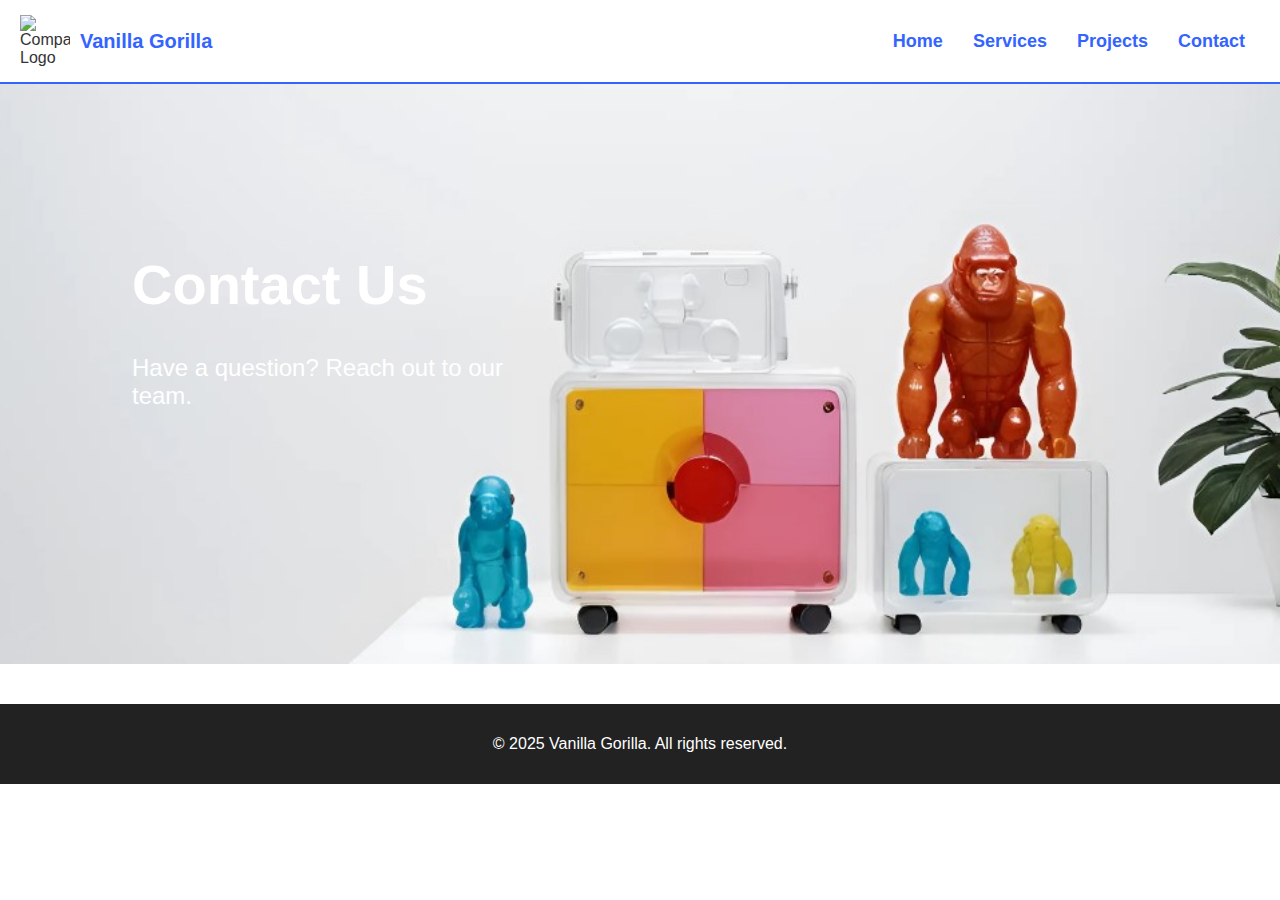
==== contact.html @ dba38d86 "Add files via upload" ====
<!DOCTYPE html>
<html lang="en">
<head>
    <meta charset="UTF-8">
    <meta name="viewport" content="width=device-width, initial-scale=1.0">
    <title>Contact Us - Vanilla Gorilla</title>
    <link rel="stylesheet" href="styles.css">
</head>
<body>

    <!-- Navigation Bar -->
    <nav>
        <div class="logo-container">
            <img src="logo.jpg" alt="Company Logo">
            <span class="company-name">Vanilla Gorilla</span>
        </div>
        <ul>
            <li><a href="index.html">Home</a></li>
            <li><a href="services.html">Services</a></li>
            <li><a href="projects.html">Projects</a></li>
            <li><a href="contact.html">Contact</a></li>
        </ul>
    </nav>

    <!-- Contact Hero Section -->
    <header>
        <div class="hero">
            <div>
                <h1>Contact Us</h1>
                <p>Have a question? Reach out to our team.</p>
            </div>
        </div>
    </header>

    <!-- Footer -->
    <footer>
        <p>&copy; 2025 Vanilla Gorilla. All rights reserved.</p>
    </footer>

</body>
</html>
---- styles.css ----
/* General Styles */
body {
    font-family: Arial, sans-serif;
    margin: 0;
    padding: 0;
    color: #333;
    background-color: #ffffff; /* White Background */
}

/* Navigation Bar */
nav {
    display: flex;
    justify-content: space-between;
    align-items: center;
    padding: 15px 20px;
    background: #ffffff; /* White Background */
    border-bottom: 2px solid #3364ff; /* Optional: Adds a blue underline */
}

/* Logo and Name */
.logo-container {
    display: flex;
    align-items: center;
}

.logo-container img {
    width: 50px; /* Adjust logo size */
    height: auto;
    margin-right: 10px;
}

.company-name {
    color: #3364ff; /* Deep Blue */
    font-size: 20px;
    font-weight: bold;
}

/* Navigation Links */
nav ul {
    list-style-type: none;
    padding: 0;
    margin: 0;
    display: flex;
    margin-left: auto; /* Push links to the right */
}

nav ul li {
    display: inline;
    margin: 0 15px;
}

nav ul li a {
    color: #3364ff; /* Deep Blue Text */
    text-decoration: none;
    font-size: 18px;
    font-weight: bold;
    transition: color 0.3s ease-in-out;
}

/* Hover Effect */
nav ul li a:hover {
    color: #2244cc; /* Slightly darker blue on hover */
}

/* Header with Background Image */
header {
    background: url('Background.jpg') no-repeat center center/cover;
    color: white;
    text-align: center;
    padding: 80px 20px;
    position: relative;
    height: 420px;
}

/* Hero Section - Move Text to Left & Make Bigger */
.hero {
    display: flex;
    justify-content: flex-start;
    align-items: center;
    text-align: left;
    padding: 50px;
    max-width: 30%;
    margin-left: 5%;
}

.hero h1 {
    font-size: 3.5em;
    font-weight: bold;
}

.hero p {
    font-size: 1.5em;
    margin-top: 10px;
}

/* Call to Action Button */
.cta-button {
    display: inline-block;
    padding: 15px 25px;
    margin-top: 20px;
    background-color: #ff9900;
    color: white;
    text-decoration: none;
    font-size: 1.2em;
    font-weight: bold;
    border-radius: 5px;
}

.cta-button:hover {
    background-color: #ff6600;
}

/* Responsive Design */
@media (max-width: 768px) {
    header {
        height: 80vh;
        padding: 60px 15px;
    }

    .hero {
        max-width: 90%;
        margin-left: 5%;
    }

    .hero h1 {
        font-size: 2.5em;
    }

    .hero p {
        font-size: 1.2em;
    }
}

/* Footer */
footer {
    background: #222;
    color: white;
    text-align: center;
    padding: 15px;
    margin-top: 40px;
}
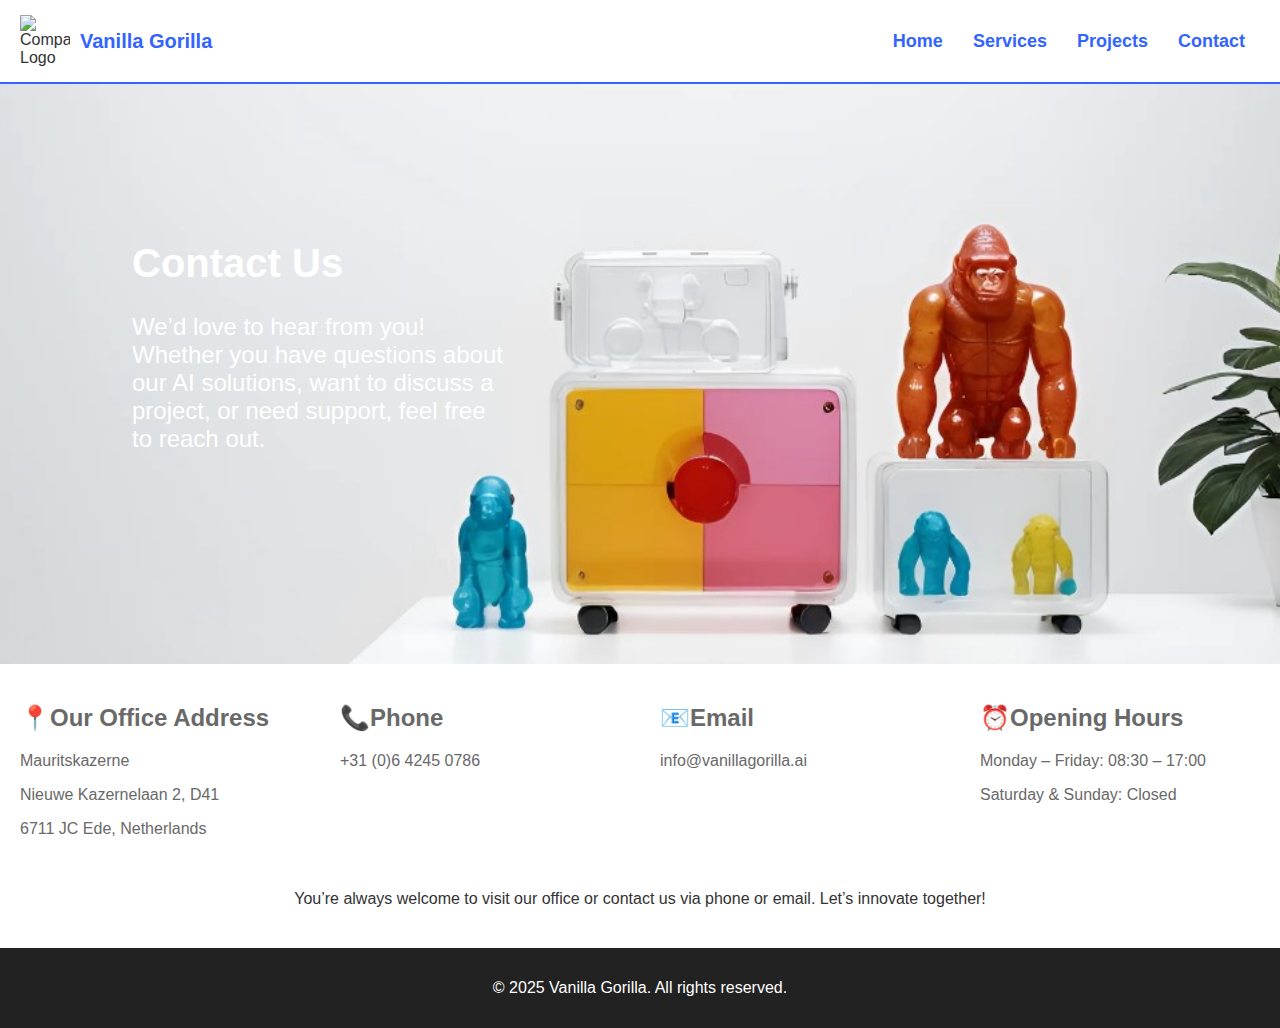
==== commit d42d1b93: "input contents" ====
--- a/contact.html
+++ b/contact.html
@@ -1,11 +1,13 @@
 <!DOCTYPE html>
 <html lang="en">
+
 <head>
     <meta charset="UTF-8">
     <meta name="viewport" content="width=device-width, initial-scale=1.0">
-    <title>Contact Us - Vanilla Gorilla</title>
+    <title>Vanilla Gorilla - AI Solutions</title>
     <link rel="stylesheet" href="styles.css">
 </head>
+
 <body>
 
     <!-- Navigation Bar -->
@@ -22,20 +24,57 @@
         </ul>
     </nav>
 
-    <!-- Contact Hero Section -->
+    <!-- Hero Section -->
     <header>
         <div class="hero">
             <div>
-                <h1>Contact Us</h1>
-                <p>Have a question? Reach out to our team.</p>
+                <h1>Contact Us
+                </h1>
+                <p>We’d love to hear from you! Whether you have questions about our AI solutions, want to discuss a
+                    project, or need support, feel free to reach out.
+                </p>
             </div>
         </div>
     </header>
+    <div class="column-container">
+        <div class="column">
+            <div>
+                <h2 class="column-text">📍Our Office Address</h2>
+                <p class="column-text">Mauritskazerne</p>
+                <p class="column-text">Nieuwe Kazernelaan 2, D41</p>
+                <p class="column-text">6711 JC Ede, Netherlands</p>
+            </div>
+        </div>
 
-    <!-- Footer -->
+        <div class="column">
+            <div>
+                <h2 class="column-text">📞Phone</h2>
+                <p class="column-text">+31 (0)6 4245 0786</p>
+            </div>
+        </div>
+
+        <div class="column">
+            <div>
+                <h2 class="column-text">📧Email</h2>
+                <p class="column-text">info@vanillagorilla.ai
+                </p>
+            </div>
+        </div>
+        <div class="column">
+            <div>
+                <h2 class="column-text">⏰Opening Hours
+                </h2>
+                <p class="column-text">Monday – Friday: 08:30 – 17:00</p>
+                <p class="column-text">Saturday & Sunday: Closed</p>
+            </div>
+        </div>
+    </div>
+
+    <p class="text-center">You’re always welcome to visit our office or contact us via phone or email. Let’s innovate together!</p>
     <footer>
         <p>&copy; 2025 Vanilla Gorilla. All rights reserved.</p>
     </footer>
 
 </body>
-</html>
+
+</html>--- a/styles.css
+++ b/styles.css
@@ -13,7 +13,7 @@
     justify-content: space-between;
     align-items: center;
     padding: 15px 20px;
-    background: #ffffff; /* White Background */
+    background: #ffffff; /* White hi Background */
     border-bottom: 2px solid #3364ff; /* Optional: Adds a blue underline */
 }
 
@@ -84,7 +84,7 @@
 }
 
 .hero h1 {
-    font-size: 3.5em;
+    font-size: 2.5em;
     font-weight: bold;
 }
 
@@ -139,3 +139,24 @@
     padding: 15px;
     margin-top: 40px;
 }
+
+.column-container {
+    display: flex;
+}
+.column {
+    flex: 1;
+    padding: 20px;
+}
+
+.column li{
+    padding-top: 5px;
+    padding-bottom: 5px;
+}
+
+.column-text{
+    color: #696969;
+}
+
+.text-center{
+    text-align: center;
+}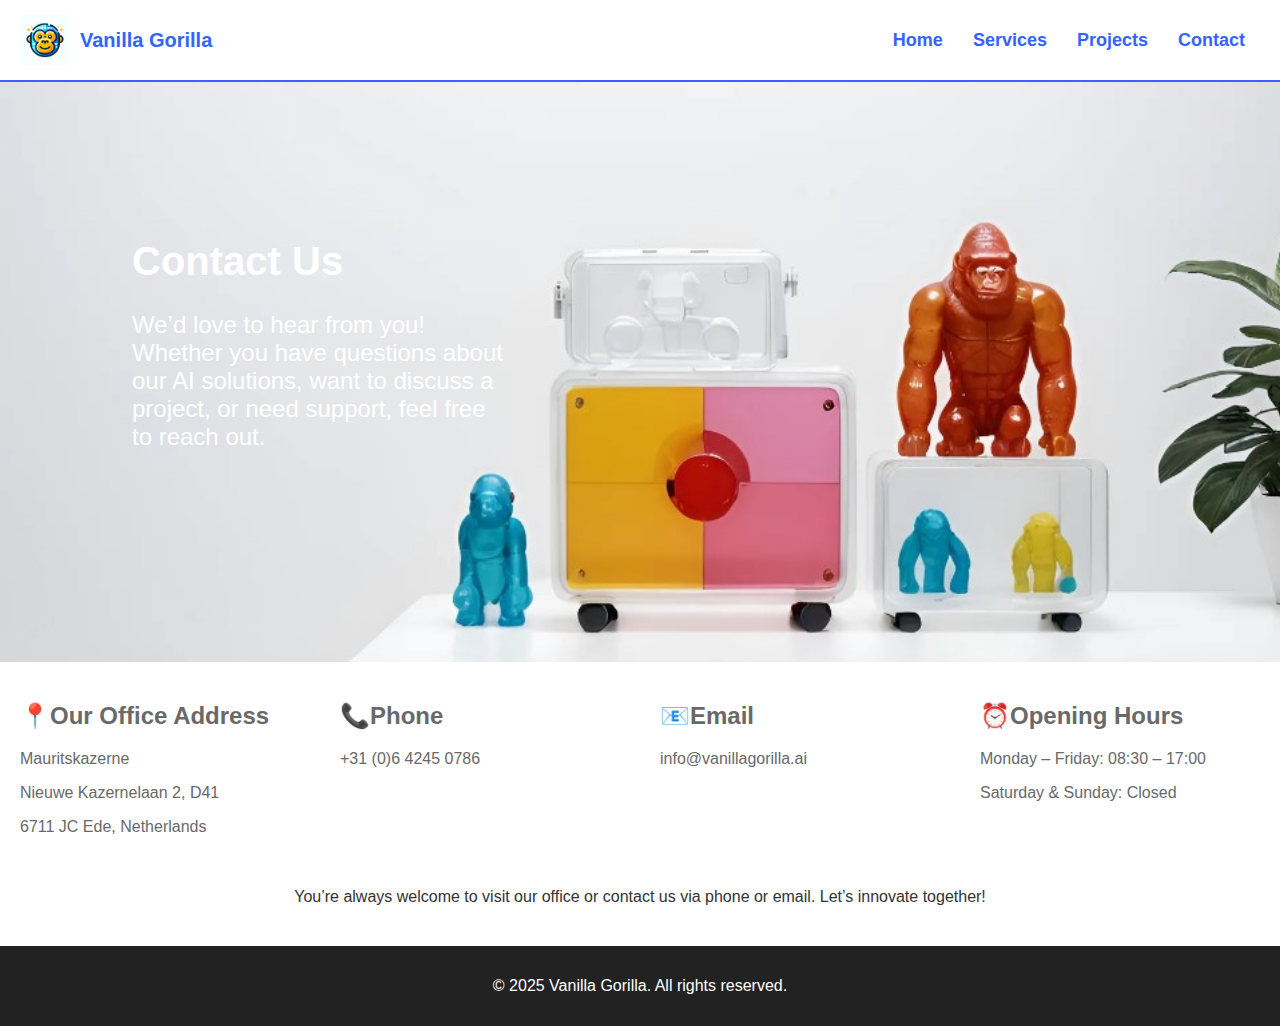
==== commit 69181400: "add project content" ====
--- a/contact.html
+++ b/contact.html
@@ -4,7 +4,7 @@
 <head>
     <meta charset="UTF-8">
     <meta name="viewport" content="width=device-width, initial-scale=1.0">
-    <title>Vanilla Gorilla - AI Solutions</title>
+    <title>Contact us - Vanilla Gorilla</title>
     <link rel="stylesheet" href="styles.css">
 </head>
 
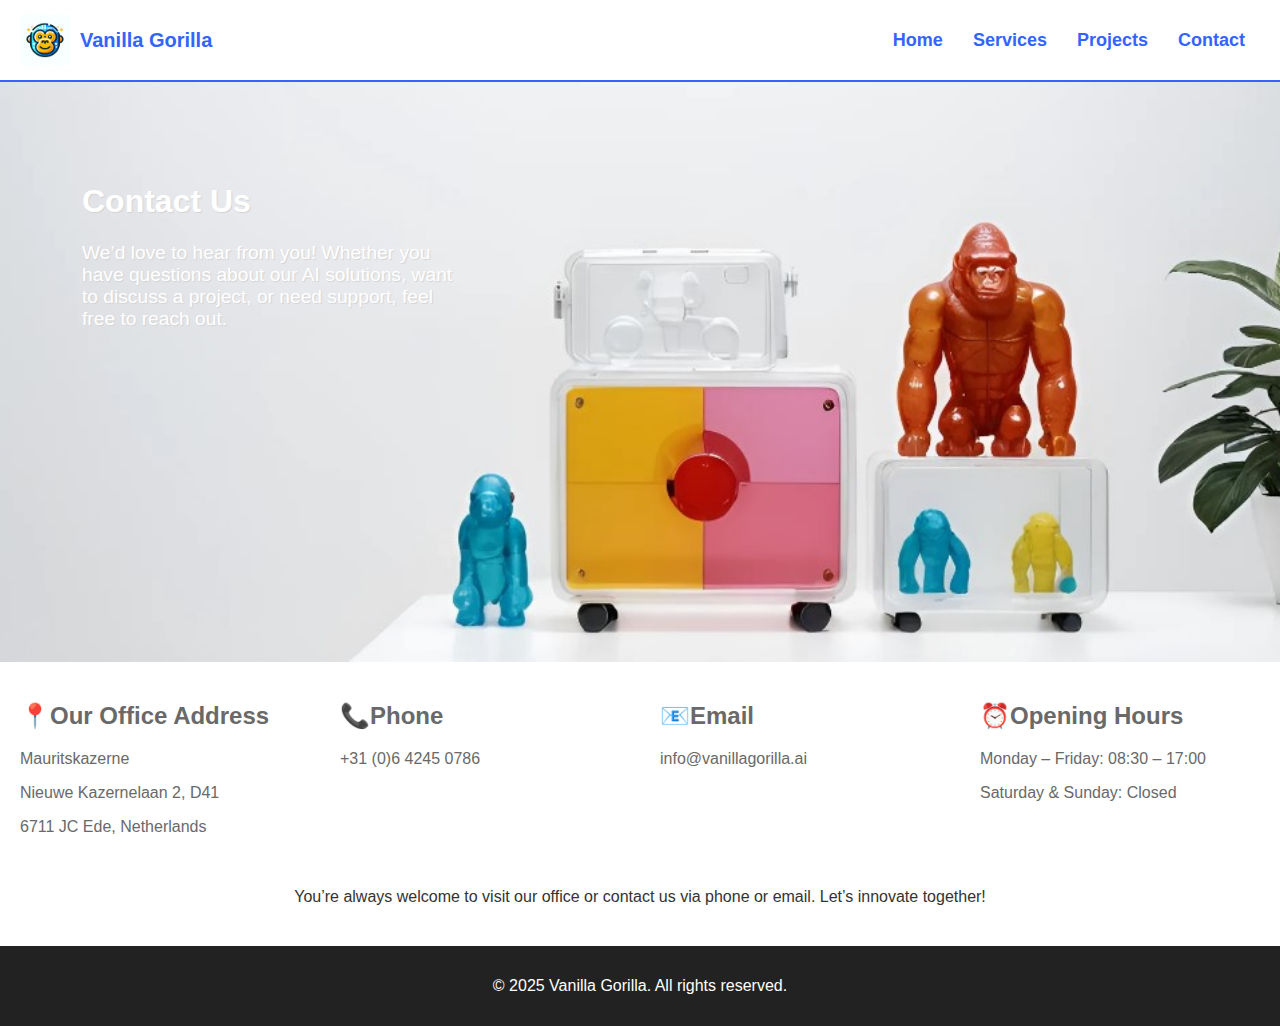
==== commit 4541b090: "update responsive" ====
--- a/contact.html
+++ b/contact.html
@@ -70,11 +70,11 @@
         </div>
     </div>
 
-    <p class="text-center">You’re always welcome to visit our office or contact us via phone or email. Let’s innovate together!</p>
+    <p class="projects">You’re always welcome to visit our office or contact us via phone or email. Let’s innovate together!</p>
     <footer>
         <p>&copy; 2025 Vanilla Gorilla. All rights reserved.</p>
     </footer>
 
 </body>
 
-</html>+</html>
--- a/styles.css
+++ b/styles.css
@@ -78,18 +78,13 @@
     justify-content: flex-start;
     align-items: center;
     text-align: left;
-    padding: 50px;
     max-width: 30%;
     margin-left: 5%;
-}
-
-.hero h1 {
-    font-size: 2.5em;
-    font-weight: bold;
+    text-shadow: 1px 1px 1px lightgray;
 }
 
 .hero p {
-    font-size: 1.5em;
+    font-size: 1.2em;
     margin-top: 10px;
 }
 
@@ -110,27 +105,6 @@
     background-color: #ff6600;
 }
 
-/* Responsive Design */
-@media (max-width: 768px) {
-    header {
-        height: 80vh;
-        padding: 60px 15px;
-    }
-
-    .hero {
-        max-width: 90%;
-        margin-left: 5%;
-    }
-
-    .hero h1 {
-        font-size: 2.5em;
-    }
-
-    .hero p {
-        font-size: 1.2em;
-    }
-}
-
 /* Footer */
 footer {
     background: #222;
@@ -143,6 +117,7 @@
 .column-container {
     display: flex;
 }
+
 .column {
     flex: 1;
     padding: 20px;
@@ -159,4 +134,50 @@
 
 .text-center{
     text-align: center;
-}+}
+
+.projects {
+    text-align: center;
+    padding: 0 20px;
+}
+
+/* Responsive Design */
+@media (max-width: 768px) {
+    .hero {
+        max-width: 90%;
+        margin-left: 5%;
+    }
+
+
+    .hero p {
+        font-size: 1.2em;
+    }
+}
+
+@media (max-width: 576px) {
+    .company-name {
+        display: none;
+    }
+
+    nav ul li {
+        display: inline;
+        margin: 0 8px;
+    }
+
+    nav ul li a {
+        color: #3364ff; /* Deep Blue Text */
+        text-decoration: none;
+        font-size: 16px;
+        font-weight: bold;
+        transition: color 0.3s ease-in-out;
+    }
+
+    .column {
+        flex: 1;
+        padding-bottom: 0;
+    }
+
+    .column-container {
+        flex-direction: column;
+    }
+}
